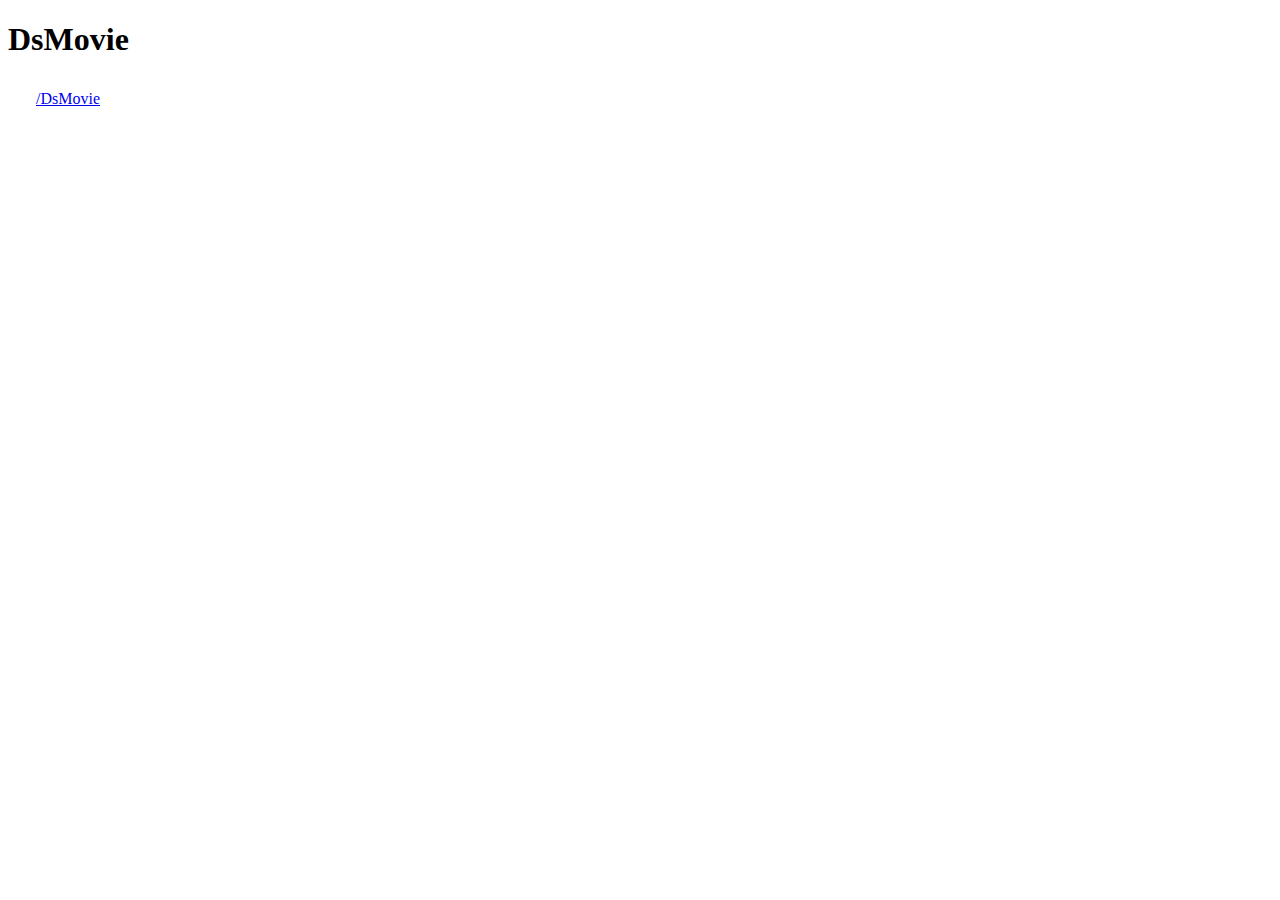
==== index.html @ 2e74eb35 "Barra superior parte 02" ====
<!DOCTYPE html>
<html lang="pt-br">
  <head>
    <meta charset="UTF-8" />
    <meta http-equiv="X-UA-Compatible" content="IE=edge" />
    <meta name="viewport" content="width=device-width, initial-scale=1.0" />
    <title>DsMovie</title>
    <link
      href="https://cdn.jsdelivr.net/npm/bootstrap@5.1.3/dist/css/bootstrap.min.css"
      rel="stylesheet"
      integrity="sha384-1BmE4kWBq78iYhFldvKuhfTAU6auU8tT94WrHftjDbrCEXSU1oBoqyl2QvZ6jIW3"
      crossorigin="anonymous"
    />
    <link rel="stylesheet" href="css/style.css" />
  </head>
  <body>
    <header>
      <nav class="container">
        <h1>DsMovie</h1>
        <div class="dsmovie-contact-container">
          <img src="img/github.svg" alt="Github" />
          <a href="https://github.com/caioassis-dev/dsmovie">/DsMovie</a>
        </div>
      </nav>
    </header>
  </body>
</html>
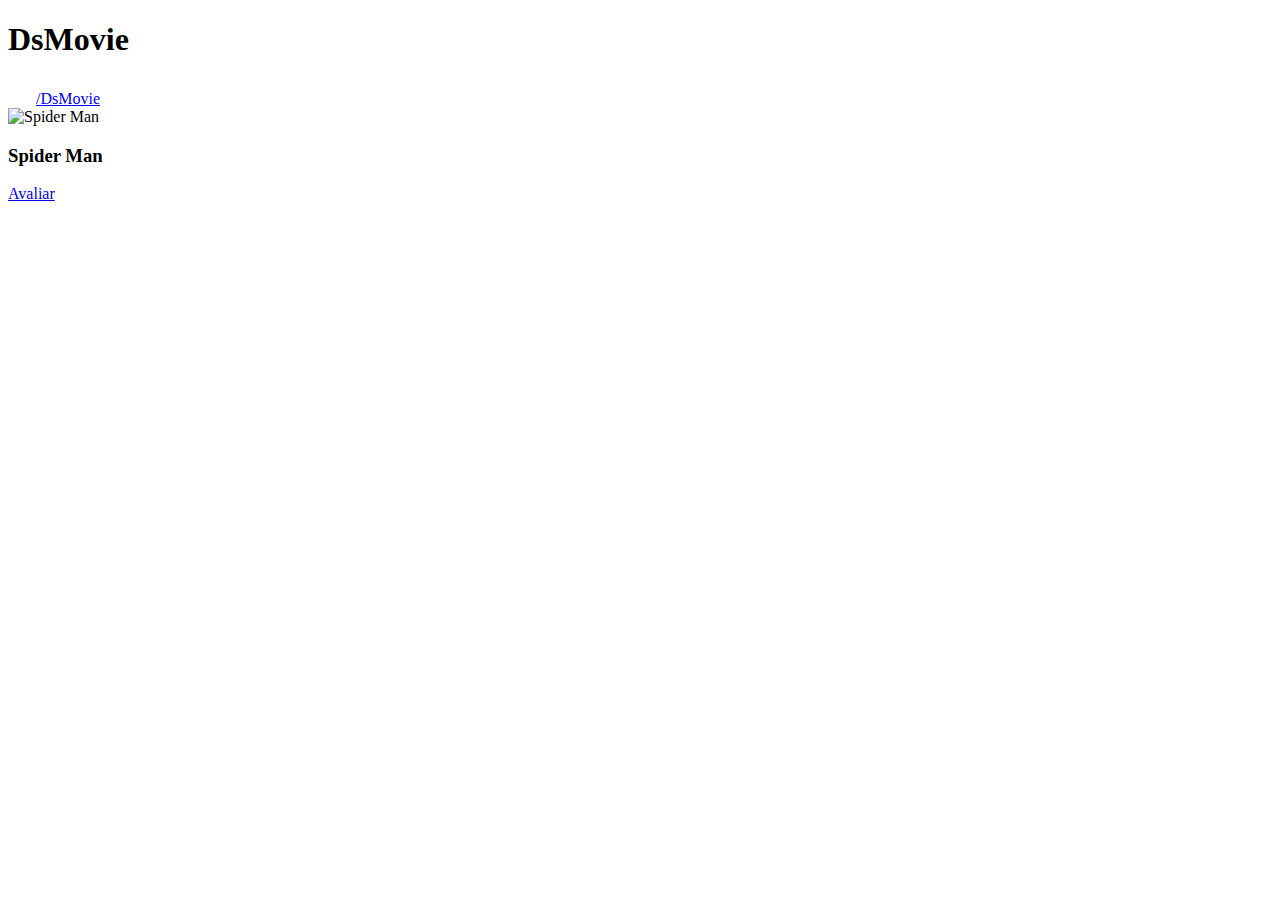
==== commit a148ee07: "Card de Film" ====
--- a/index.html
+++ b/index.html
@@ -23,5 +23,19 @@
         </div>
       </nav>
     </header>
+    <main>
+      <section id="dsmovie-card-list" class="container">
+        <div class="dsmovie-card">
+          <img
+            src="https://www.themoviedb.org/t/p/w533_and_h300_bestv2/iQFcwSGbZXMkeyKrxbPnwnRo5fl.jpg"
+            alt="Spider Man"
+          />
+          <div class="dsmovie-card-description">
+            <h3>Spider Man</h3>
+            <a class="dsmovie-btn" href="form.html">Avaliar</a>
+          </div>
+        </div>
+      </section>
+    </main>
   </body>
 </html>
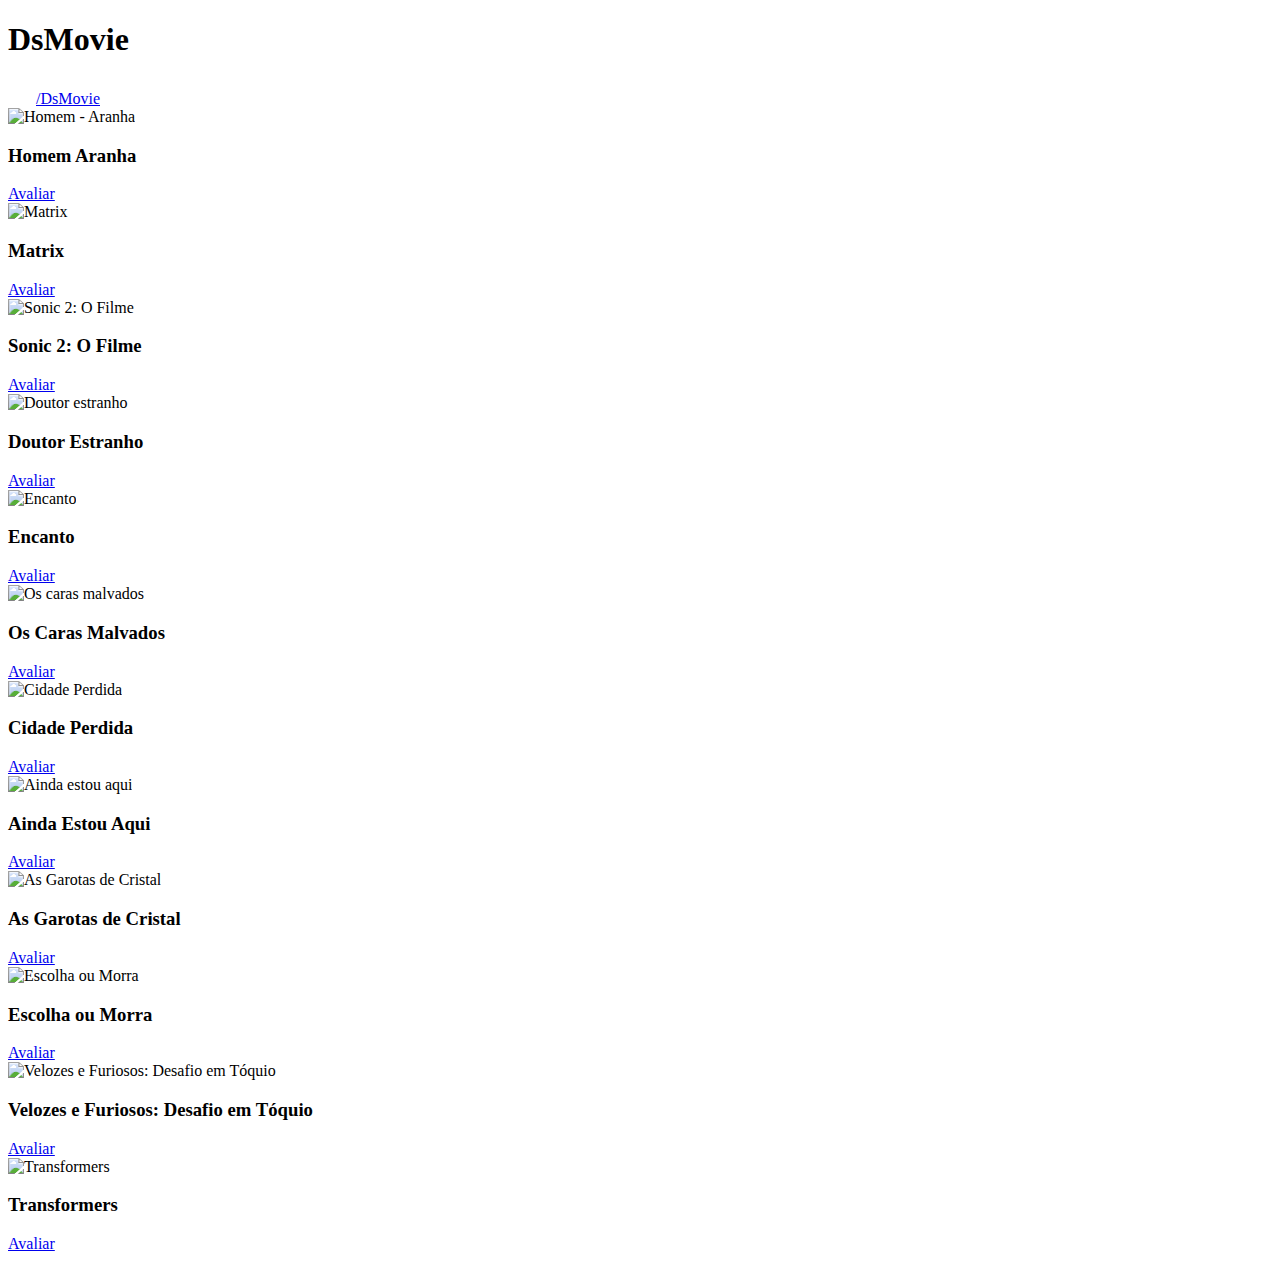
==== commit d16e44f2: "Listagem de cards" ====
--- a/index.html
+++ b/index.html
@@ -25,14 +25,152 @@
     </header>
     <main>
       <section id="dsmovie-card-list" class="container">
-        <div class="dsmovie-card">
-          <img
-            src="https://www.themoviedb.org/t/p/w533_and_h300_bestv2/iQFcwSGbZXMkeyKrxbPnwnRo5fl.jpg"
-            alt="Spider Man"
-          />
-          <div class="dsmovie-card-description">
-            <h3>Spider Man</h3>
-            <a class="dsmovie-btn" href="form.html">Avaliar</a>
+        <div class="row">
+          <div class="col-sm-6 col-lg-4 col-xl-3 mb-3">
+            <div class="dsmovie-card">
+              <img
+                src="https://www.themoviedb.org/t/p/w533_and_h300_bestv2/iQFcwSGbZXMkeyKrxbPnwnRo5fl.jpg"
+                alt="Homem - Aranha"
+              />
+              <div class="dsmovie-card-description">
+                <h3>Homem Aranha</h3>
+                <a class="dsmovie-btn" href="form.html">Avaliar</a>
+              </div>
+            </div>
+          </div>
+
+          <div class="col-sm-6 col-lg-4 col-xl-3 mb-3">
+            <div class="dsmovie-card">
+              <img
+                src="https://www.themoviedb.org/t/p/w533_and_h300_bestv2/eNI7PtK6DEYgZmHWP9gQNuff8pv.jpg"
+                alt="Matrix"
+              />
+              <div class="dsmovie-card-description">
+                <h3>Matrix</h3>
+                <a class="dsmovie-btn" href="form.html">Avaliar</a>
+              </div>
+            </div>
+          </div>
+
+          <div class="col-sm-6 col-lg-4 col-xl-3 mb-3">
+            <div class="dsmovie-card">
+              <img
+                src="https://www.themoviedb.org/t/p/w533_and_h300_bestv2/egoyMDLqCxzjnSrWOz50uLlJWmD.jpg"
+                alt="Sonic 2: O Filme"
+              />
+              <div class="dsmovie-card-description">
+                <h3>Sonic 2: O Filme</h3>
+                <a class="dsmovie-btn" href="form.html">Avaliar</a>
+              </div>
+            </div>
+          </div>
+          <div class="col-sm-6 col-lg-4 col-xl-3 mb-3">
+            <div class="dsmovie-card">
+              <img
+                src="https://www.themoviedb.org/t/p/w533_and_h300_bestv2/eQN31P4IEhyp6NkdccvppJnyuJ4.jpg"
+                alt="Doutor estranho"
+              />
+              <div class="dsmovie-card-description">
+                <h3>Doutor Estranho</h3>
+                <a class="dsmovie-btn" href="form.html">Avaliar</a>
+              </div>
+            </div>
+          </div>
+          <div class="col-sm-6 col-lg-4 col-xl-3 mb-3">
+            <div class="dsmovie-card">
+              <img
+                src="https://www.themoviedb.org/t/p/w533_and_h300_bestv2/3G1Q5xF40HkUBJXxt2DQgQzKTp5.jpg"
+                alt="Encanto"
+              />
+              <div class="dsmovie-card-description">
+                <h3>Encanto</h3>
+                <a class="dsmovie-btn" href="form.html">Avaliar</a>
+              </div>
+            </div>
+          </div>
+          <div class="col-sm-6 col-lg-4 col-xl-3 mb-3">
+            <div class="dsmovie-card">
+              <img
+                src="https://www.themoviedb.org/t/p/w533_and_h300_bestv2/fEe5fe82qHzjO4yej0o79etqsWV.jpg"
+                alt="Os caras malvados"
+              />
+              <div class="dsmovie-card-description">
+                <h3>Os Caras Malvados</h3>
+                <a class="dsmovie-btn" href="form.html">Avaliar</a>
+              </div>
+            </div>
+          </div>
+          <div class="col-sm-6 col-lg-4 col-xl-3 mb-3">
+            <div class="dsmovie-card">
+              <img
+                src="https://www.themoviedb.org/t/p/w533_and_h300_bestv2/A3bsT0m1um6tvcmlIGxBwx9eAxn.jpg"
+                alt="Cidade Perdida"
+              />
+              <div class="dsmovie-card-description">
+                <h3>Cidade Perdida</h3>
+                <a class="dsmovie-btn" href="form.html">Avaliar</a>
+              </div>
+            </div>
+          </div>
+          <div class="col-sm-6 col-lg-4 col-xl-3 mb-3">
+            <div class="dsmovie-card">
+              <img
+                src="https://www.themoviedb.org/t/p/w533_and_h300_bestv2/i9rEpTqC6aIQOWOc4PDEEAE3hFe.jpg"
+                alt="Ainda estou aqui"
+              />
+              <div class="dsmovie-card-description">
+                <h3>Ainda Estou Aqui</h3>
+                <a class="dsmovie-btn" href="form.html">Avaliar</a>
+              </div>
+            </div>
+          </div>
+          <div class="col-sm-6 col-lg-4 col-xl-3 mb-3">
+            <div class="dsmovie-card">
+              <img
+                src="https://www.themoviedb.org/t/p/w533_and_h300_bestv2/iCltUggpq3F8AAJT4zxJY7OVYFl.jpg"
+                alt="As Garotas de Cristal "
+              />
+              <div class="dsmovie-card-description">
+                <h3>As Garotas de Cristal</h3>
+                <a class="dsmovie-btn" href="form.html">Avaliar</a>
+              </div>
+            </div>
+          </div>
+          <div class="col-sm-6 col-lg-4 col-xl-3 mb-3">
+            <div class="dsmovie-card">
+              <img
+                src="https://www.themoviedb.org/t/p/w533_and_h300_bestv2/iSsSvXsCTfDSOY8wvJWms616w3I.jpg"
+                alt="Escolha ou Morra "
+              />
+              <div class="dsmovie-card-description">
+                <h3>Escolha ou Morra</h3>
+                <a class="dsmovie-btn" href="form.html">Avaliar</a>
+              </div>
+            </div>
+          </div>
+          <div class="col-sm-6 col-lg-4 col-xl-3 mb-3">
+            <div class="dsmovie-card">
+              <img
+                src="https://www.themoviedb.org/t/p/w533_and_h300_bestv2/dMARcKLrv0T7kVJ4iQR3vqTTdtT.jpg"
+                alt="Velozes e Furiosos: Desafio em Tóquio"
+              />
+              <div class="dsmovie-card-description">
+                <h3>Velozes e Furiosos: Desafio em Tóquio</h3>
+                <a class="dsmovie-btn" href="form.html">Avaliar</a>
+              </div>
+            </div>
+          </div>
+          <div class="col-sm-6 col-lg-4 col-xl-3 mb-3">
+            <div class="dsmovie-card">
+              <img
+                src="https://www.themoviedb.org/t/p/w533_and_h300_bestv2/wcTDxW9JEr9cORajaQLrv8ls9Ly.jpg"
+                alt="Transformers"
+              />
+              <div class="dsmovie-card-description">
+                <h3>Transformers</h3>
+                <a class="dsmovie-btn" href="form.html">Avaliar</a>
+              </div>
+            </div>
           </div>
         </div>
       </section>
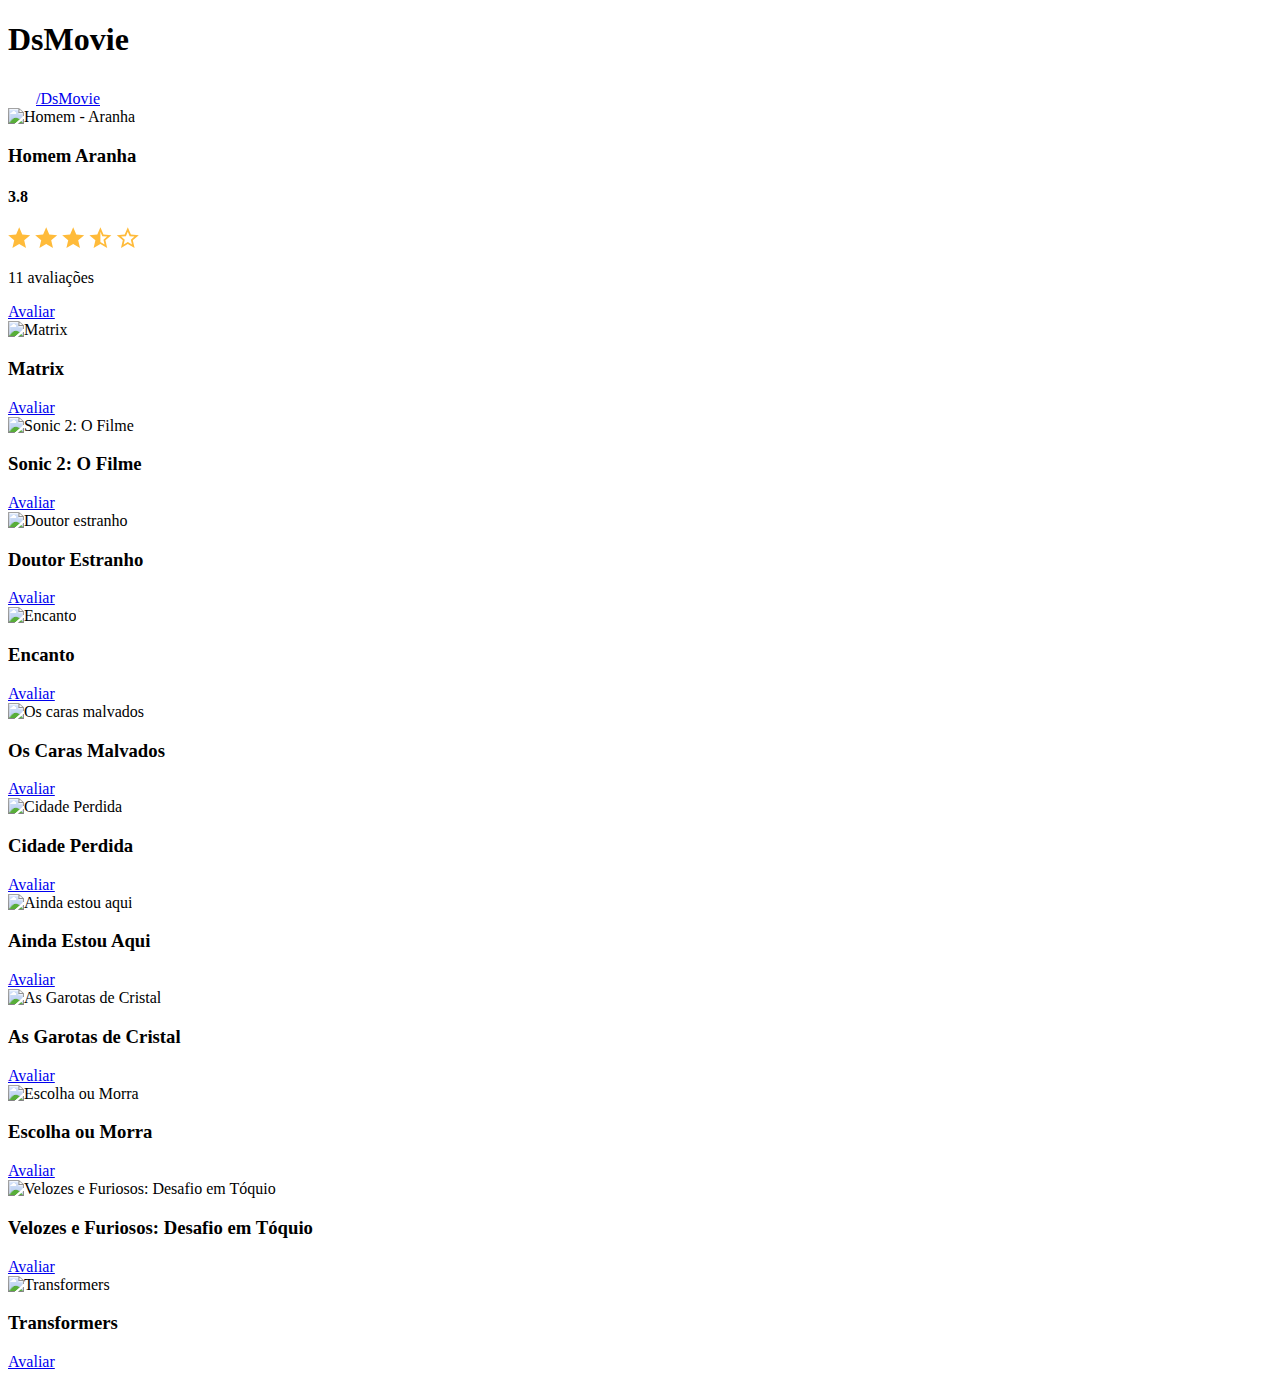
==== commit 1231c3a5: "Avaliação com estrelas" ====
--- a/index.html
+++ b/index.html
@@ -34,7 +34,19 @@
               />
               <div class="dsmovie-card-description">
                 <h3>Homem Aranha</h3>
-                <a class="dsmovie-btn" href="form.html">Avaliar</a>
+
+                <div class="dsmovie-card-description-bottom">
+                  <h4>3.8</h4>
+                  <div>
+                    <img src="img/star-full.svg" alt="star" />
+                    <img src="img/star-full.svg" alt="star" />
+                    <img src="img/star-full.svg" alt="star" />
+                    <img src="img/star-half.svg" alt="star" />
+                    <img src="img/star-empty.svg" alt="star" />
+                  </div>
+                  <p>11 avaliações</p>
+                  <a class="dsmovie-btn" href="form.html">Avaliar</a>
+                </div>
               </div>
             </div>
           </div>
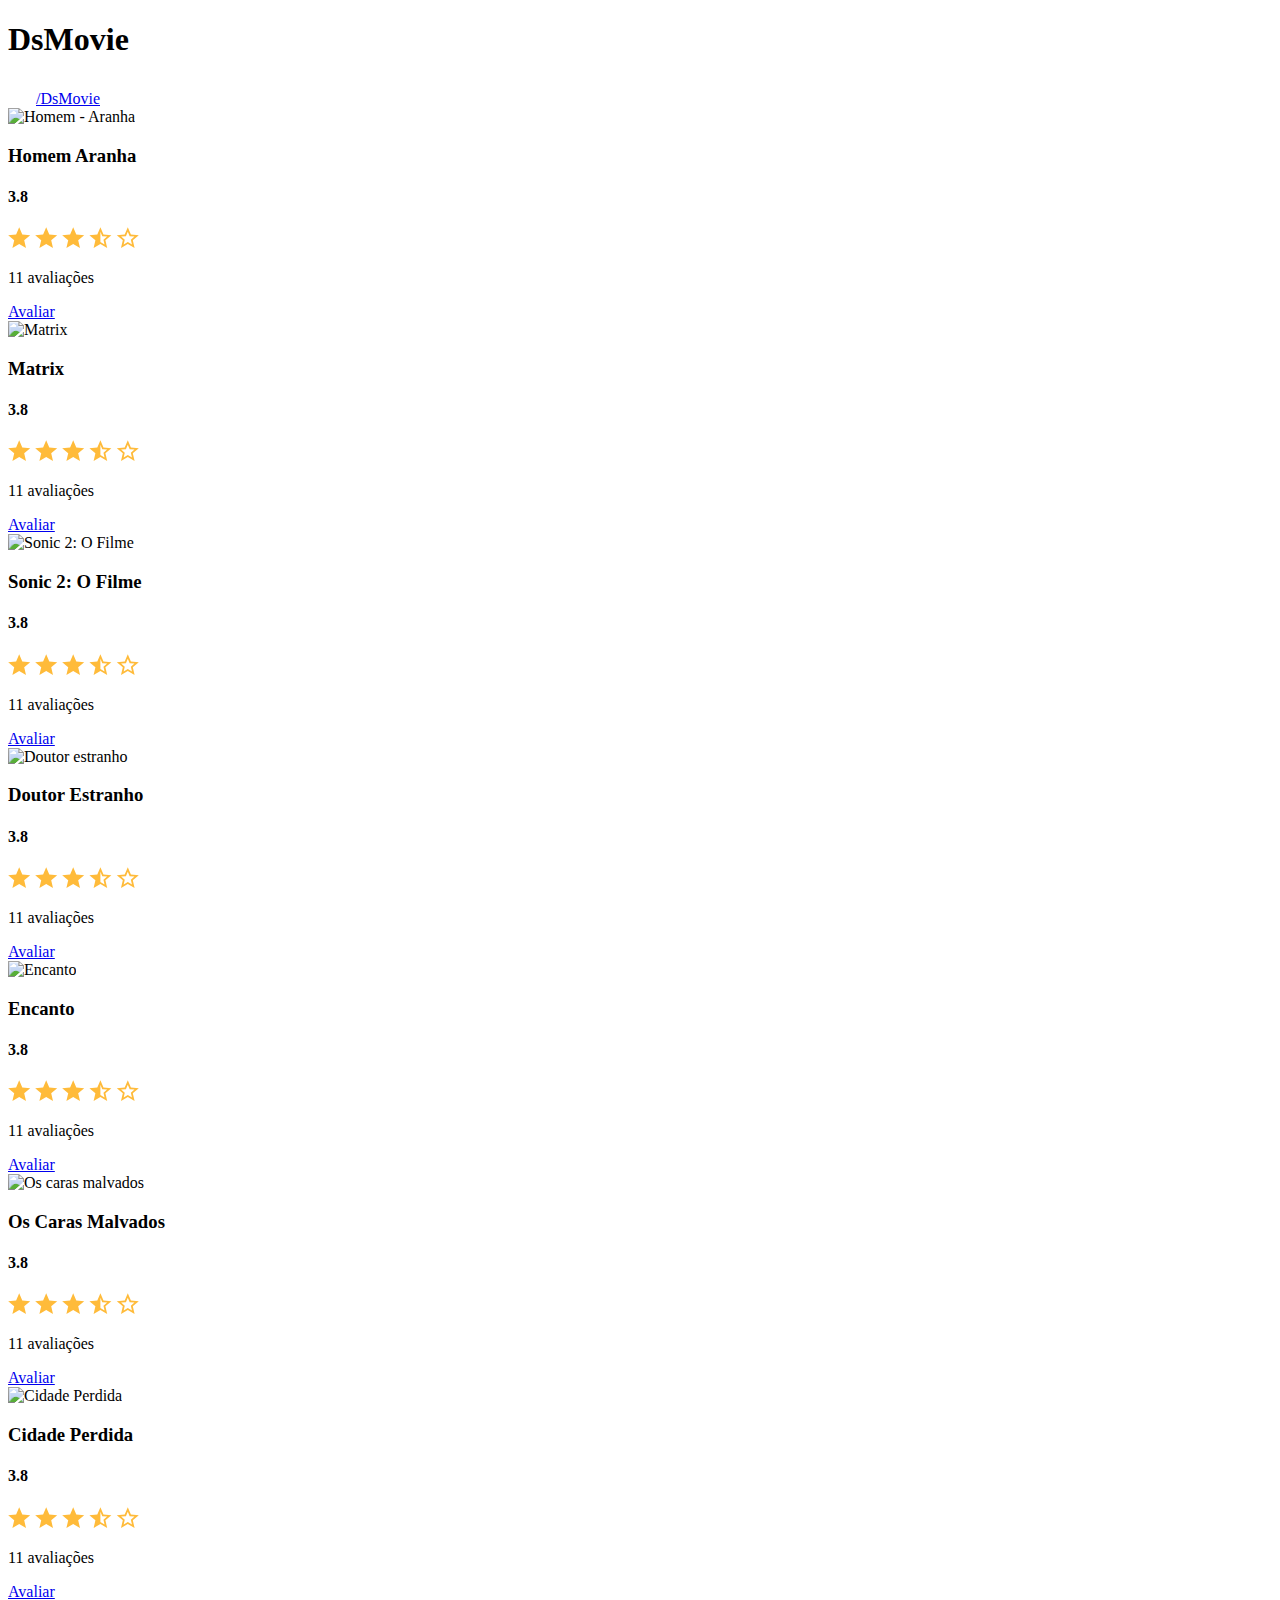
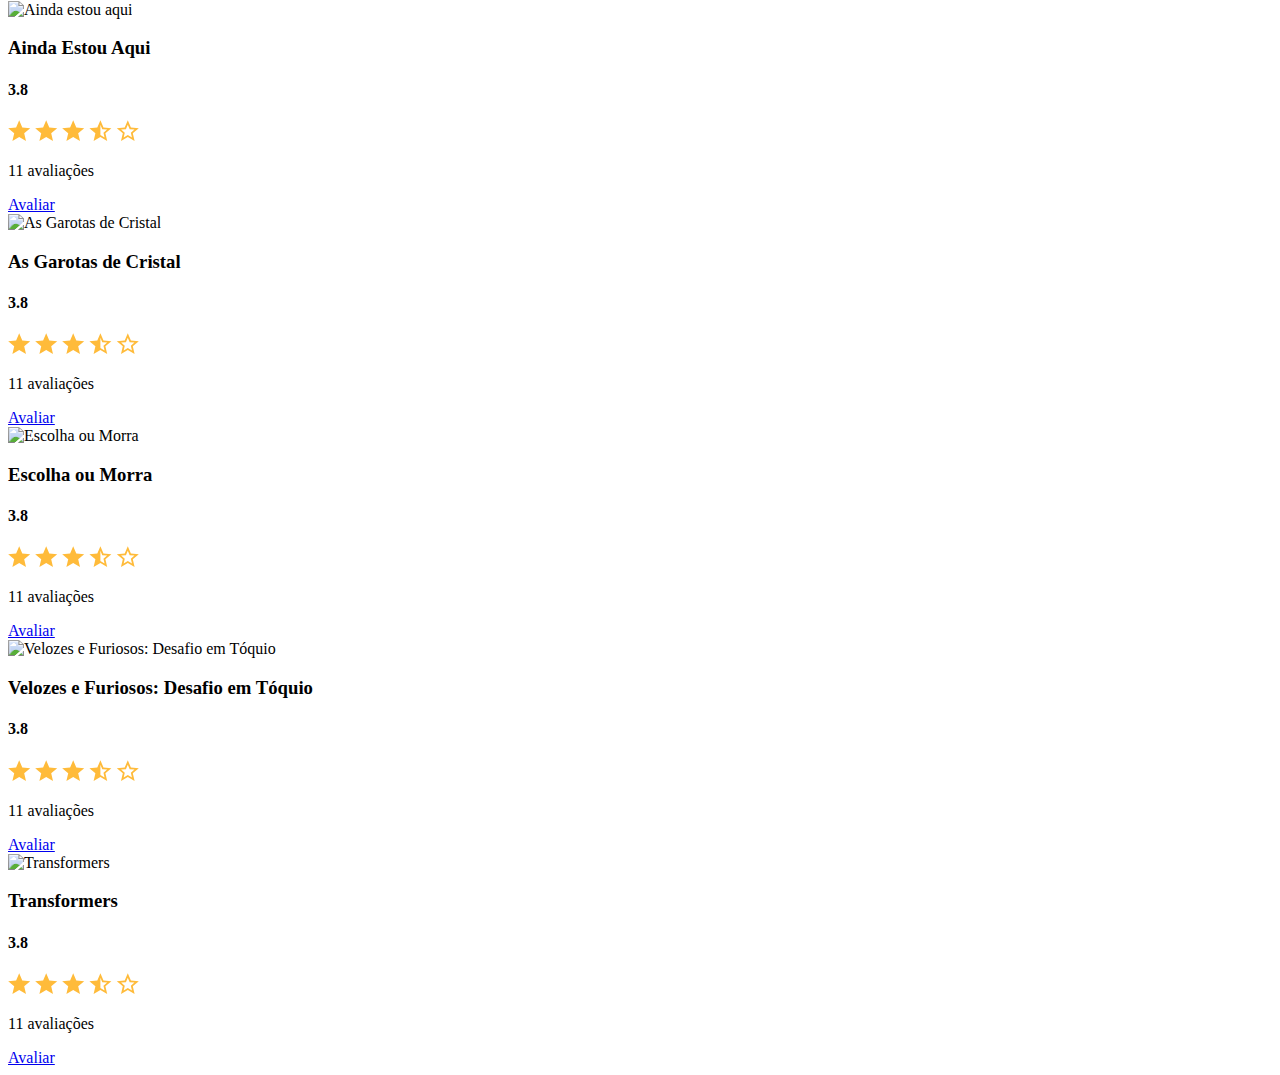
==== commit 6bca1289: "Polimento de listagem" ====
--- a/index.html
+++ b/index.html
@@ -50,7 +50,6 @@
               </div>
             </div>
           </div>
-
           <div class="col-sm-6 col-lg-4 col-xl-3 mb-3">
             <div class="dsmovie-card">
               <img
@@ -59,11 +58,21 @@
               />
               <div class="dsmovie-card-description">
                 <h3>Matrix</h3>
-                <a class="dsmovie-btn" href="form.html">Avaliar</a>
-              </div>
-            </div>
-          </div>
-
+                <div class="dsmovie-card-description-bottom">
+                  <h4>3.8</h4>
+                  <div>
+                    <img src="img/star-full.svg" alt="star" />
+                    <img src="img/star-full.svg" alt="star" />
+                    <img src="img/star-full.svg" alt="star" />
+                    <img src="img/star-half.svg" alt="star" />
+                    <img src="img/star-empty.svg" alt="star" />
+                  </div>
+                  <p>11 avaliações</p>
+                  <a class="dsmovie-btn" href="form.html">Avaliar</a>
+                </div>
+              </div>
+            </div>
+          </div>
           <div class="col-sm-6 col-lg-4 col-xl-3 mb-3">
             <div class="dsmovie-card">
               <img
@@ -72,7 +81,18 @@
               />
               <div class="dsmovie-card-description">
                 <h3>Sonic 2: O Filme</h3>
-                <a class="dsmovie-btn" href="form.html">Avaliar</a>
+                <div class="dsmovie-card-description-bottom">
+                  <h4>3.8</h4>
+                  <div>
+                    <img src="img/star-full.svg" alt="star" />
+                    <img src="img/star-full.svg" alt="star" />
+                    <img src="img/star-full.svg" alt="star" />
+                    <img src="img/star-half.svg" alt="star" />
+                    <img src="img/star-empty.svg" alt="star" />
+                  </div>
+                  <p>11 avaliações</p>
+                  <a class="dsmovie-btn" href="form.html">Avaliar</a>
+                </div>
               </div>
             </div>
           </div>
@@ -84,7 +104,18 @@
               />
               <div class="dsmovie-card-description">
                 <h3>Doutor Estranho</h3>
-                <a class="dsmovie-btn" href="form.html">Avaliar</a>
+                <div class="dsmovie-card-description-bottom">
+                  <h4>3.8</h4>
+                  <div>
+                    <img src="img/star-full.svg" alt="star" />
+                    <img src="img/star-full.svg" alt="star" />
+                    <img src="img/star-full.svg" alt="star" />
+                    <img src="img/star-half.svg" alt="star" />
+                    <img src="img/star-empty.svg" alt="star" />
+                  </div>
+                  <p>11 avaliações</p>
+                  <a class="dsmovie-btn" href="form.html">Avaliar</a>
+                </div>
               </div>
             </div>
           </div>
@@ -96,7 +127,18 @@
               />
               <div class="dsmovie-card-description">
                 <h3>Encanto</h3>
-                <a class="dsmovie-btn" href="form.html">Avaliar</a>
+                <div class="dsmovie-card-description-bottom">
+                  <h4>3.8</h4>
+                  <div>
+                    <img src="img/star-full.svg" alt="star" />
+                    <img src="img/star-full.svg" alt="star" />
+                    <img src="img/star-full.svg" alt="star" />
+                    <img src="img/star-half.svg" alt="star" />
+                    <img src="img/star-empty.svg" alt="star" />
+                  </div>
+                  <p>11 avaliações</p>
+                  <a class="dsmovie-btn" href="form.html">Avaliar</a>
+                </div>
               </div>
             </div>
           </div>
@@ -108,7 +150,18 @@
               />
               <div class="dsmovie-card-description">
                 <h3>Os Caras Malvados</h3>
-                <a class="dsmovie-btn" href="form.html">Avaliar</a>
+                <div class="dsmovie-card-description-bottom">
+                  <h4>3.8</h4>
+                  <div>
+                    <img src="img/star-full.svg" alt="star" />
+                    <img src="img/star-full.svg" alt="star" />
+                    <img src="img/star-full.svg" alt="star" />
+                    <img src="img/star-half.svg" alt="star" />
+                    <img src="img/star-empty.svg" alt="star" />
+                  </div>
+                  <p>11 avaliações</p>
+                  <a class="dsmovie-btn" href="form.html">Avaliar</a>
+                </div>
               </div>
             </div>
           </div>
@@ -120,7 +173,18 @@
               />
               <div class="dsmovie-card-description">
                 <h3>Cidade Perdida</h3>
-                <a class="dsmovie-btn" href="form.html">Avaliar</a>
+                <div class="dsmovie-card-description-bottom">
+                  <h4>3.8</h4>
+                  <div>
+                    <img src="img/star-full.svg" alt="star" />
+                    <img src="img/star-full.svg" alt="star" />
+                    <img src="img/star-full.svg" alt="star" />
+                    <img src="img/star-half.svg" alt="star" />
+                    <img src="img/star-empty.svg" alt="star" />
+                  </div>
+                  <p>11 avaliações</p>
+                  <a class="dsmovie-btn" href="form.html">Avaliar</a>
+                </div>
               </div>
             </div>
           </div>
@@ -132,7 +196,18 @@
               />
               <div class="dsmovie-card-description">
                 <h3>Ainda Estou Aqui</h3>
-                <a class="dsmovie-btn" href="form.html">Avaliar</a>
+                <div class="dsmovie-card-description-bottom">
+                  <h4>3.8</h4>
+                  <div>
+                    <img src="img/star-full.svg" alt="star" />
+                    <img src="img/star-full.svg" alt="star" />
+                    <img src="img/star-full.svg" alt="star" />
+                    <img src="img/star-half.svg" alt="star" />
+                    <img src="img/star-empty.svg" alt="star" />
+                  </div>
+                  <p>11 avaliações</p>
+                  <a class="dsmovie-btn" href="form.html">Avaliar</a>
+                </div>
               </div>
             </div>
           </div>
@@ -144,7 +219,18 @@
               />
               <div class="dsmovie-card-description">
                 <h3>As Garotas de Cristal</h3>
-                <a class="dsmovie-btn" href="form.html">Avaliar</a>
+                <div class="dsmovie-card-description-bottom">
+                  <h4>3.8</h4>
+                  <div>
+                    <img src="img/star-full.svg" alt="star" />
+                    <img src="img/star-full.svg" alt="star" />
+                    <img src="img/star-full.svg" alt="star" />
+                    <img src="img/star-half.svg" alt="star" />
+                    <img src="img/star-empty.svg" alt="star" />
+                  </div>
+                  <p>11 avaliações</p>
+                  <a class="dsmovie-btn" href="form.html">Avaliar</a>
+                </div>
               </div>
             </div>
           </div>
@@ -156,7 +242,18 @@
               />
               <div class="dsmovie-card-description">
                 <h3>Escolha ou Morra</h3>
-                <a class="dsmovie-btn" href="form.html">Avaliar</a>
+                <div class="dsmovie-card-description-bottom">
+                  <h4>3.8</h4>
+                  <div>
+                    <img src="img/star-full.svg" alt="star" />
+                    <img src="img/star-full.svg" alt="star" />
+                    <img src="img/star-full.svg" alt="star" />
+                    <img src="img/star-half.svg" alt="star" />
+                    <img src="img/star-empty.svg" alt="star" />
+                  </div>
+                  <p>11 avaliações</p>
+                  <a class="dsmovie-btn" href="form.html">Avaliar</a>
+                </div>
               </div>
             </div>
           </div>
@@ -168,7 +265,18 @@
               />
               <div class="dsmovie-card-description">
                 <h3>Velozes e Furiosos: Desafio em Tóquio</h3>
-                <a class="dsmovie-btn" href="form.html">Avaliar</a>
+                <div class="dsmovie-card-description-bottom">
+                  <h4>3.8</h4>
+                  <div>
+                    <img src="img/star-full.svg" alt="star" />
+                    <img src="img/star-full.svg" alt="star" />
+                    <img src="img/star-full.svg" alt="star" />
+                    <img src="img/star-half.svg" alt="star" />
+                    <img src="img/star-empty.svg" alt="star" />
+                  </div>
+                  <p>11 avaliações</p>
+                  <a class="dsmovie-btn" href="form.html">Avaliar</a>
+                </div>
               </div>
             </div>
           </div>
@@ -180,7 +288,18 @@
               />
               <div class="dsmovie-card-description">
                 <h3>Transformers</h3>
-                <a class="dsmovie-btn" href="form.html">Avaliar</a>
+                <div class="dsmovie-card-description-bottom">
+                  <h4>3.8</h4>
+                  <div>
+                    <img src="img/star-full.svg" alt="star" />
+                    <img src="img/star-full.svg" alt="star" />
+                    <img src="img/star-full.svg" alt="star" />
+                    <img src="img/star-half.svg" alt="star" />
+                    <img src="img/star-empty.svg" alt="star" />
+                  </div>
+                  <p>11 avaliações</p>
+                  <a class="dsmovie-btn" href="form.html">Avaliar</a>
+                </div>
               </div>
             </div>
           </div>
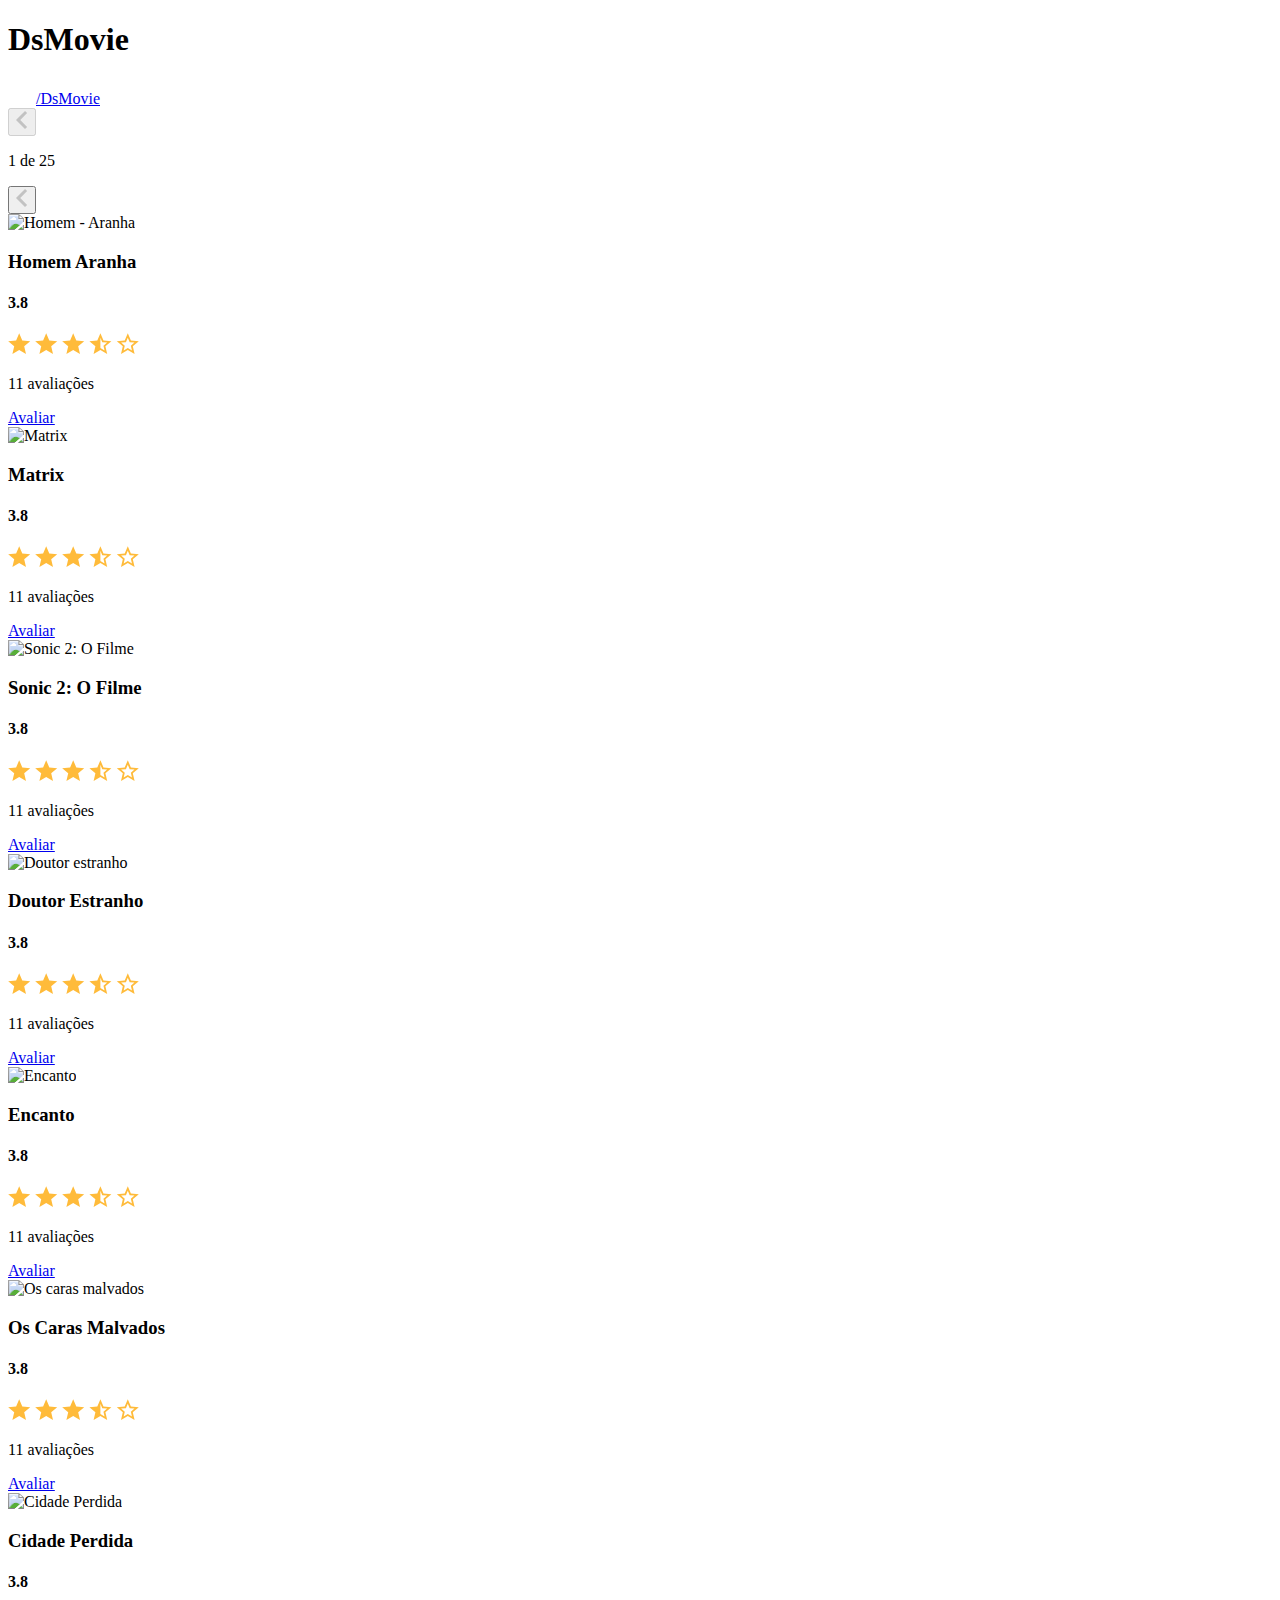
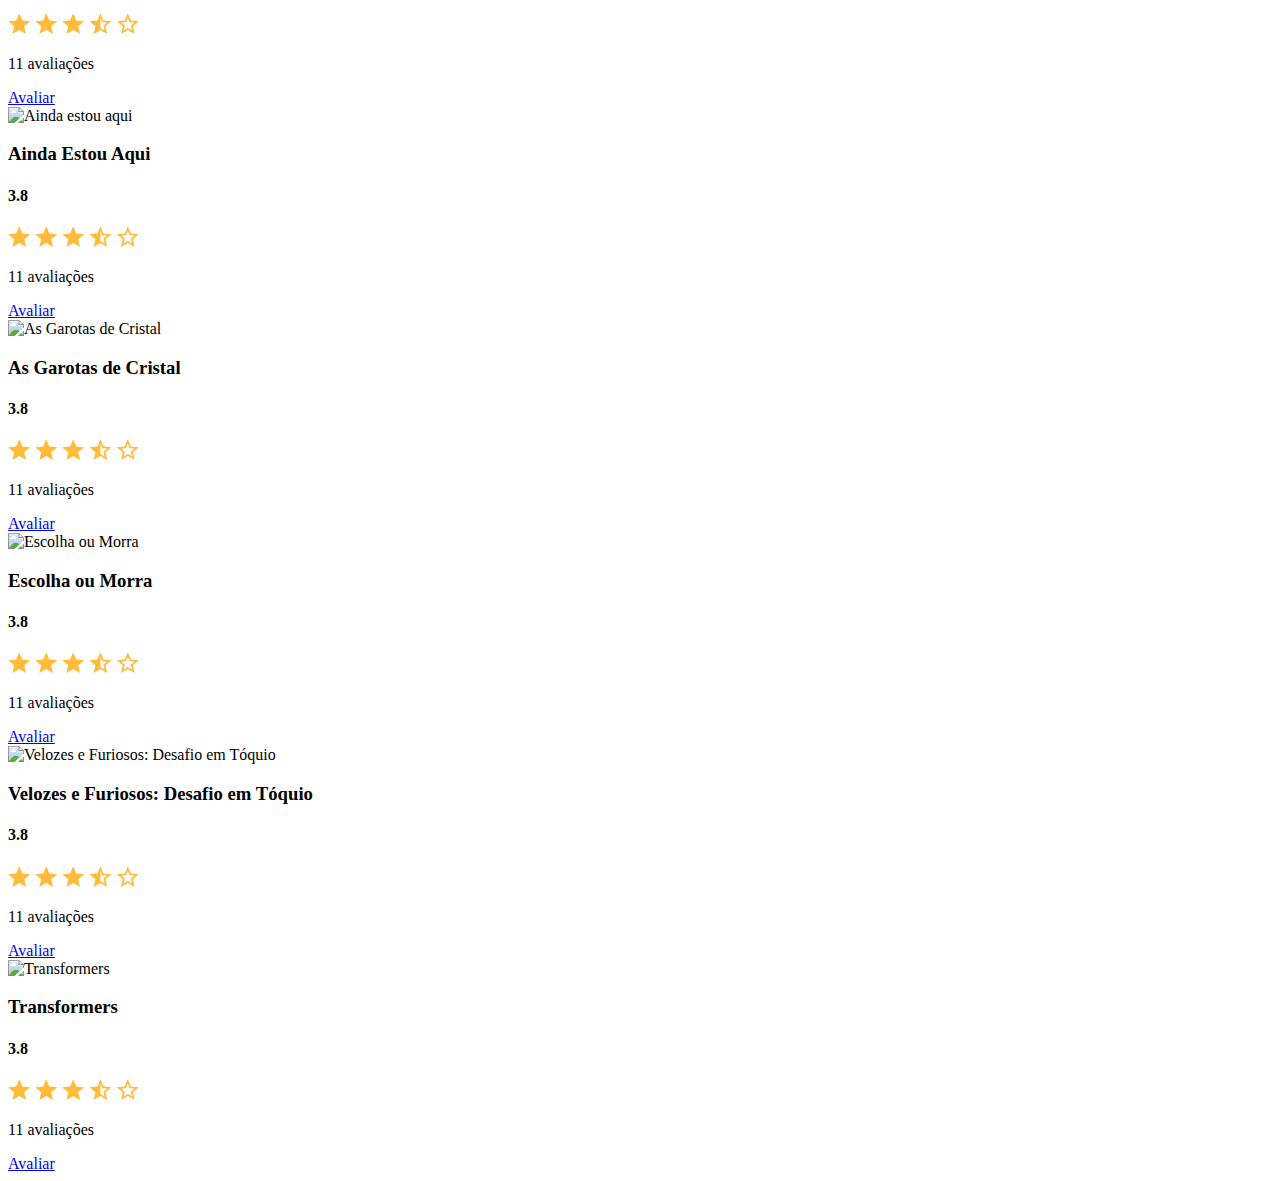
==== commit 0c647710: "Componente de paginação" ====
--- a/index.html
+++ b/index.html
@@ -25,6 +25,18 @@
     </header>
     <main>
       <section id="dsmovie-card-list" class="container">
+        <div class="dsmovie-pagination-container">
+          <div class="dsmovie-pagination-box">
+            <button disabled>
+              <img src="img/arrow.svg" alt="anterior" />
+            </button>
+            <p>1 de 25</p>
+            <button>
+              <img class="flip-horizontal" src="img/arrow.svg" alt="proxima" />
+            </button>
+          </div>
+        </div>
+
         <div class="row">
           <div class="col-sm-6 col-lg-4 col-xl-3 mb-3">
             <div class="dsmovie-card">
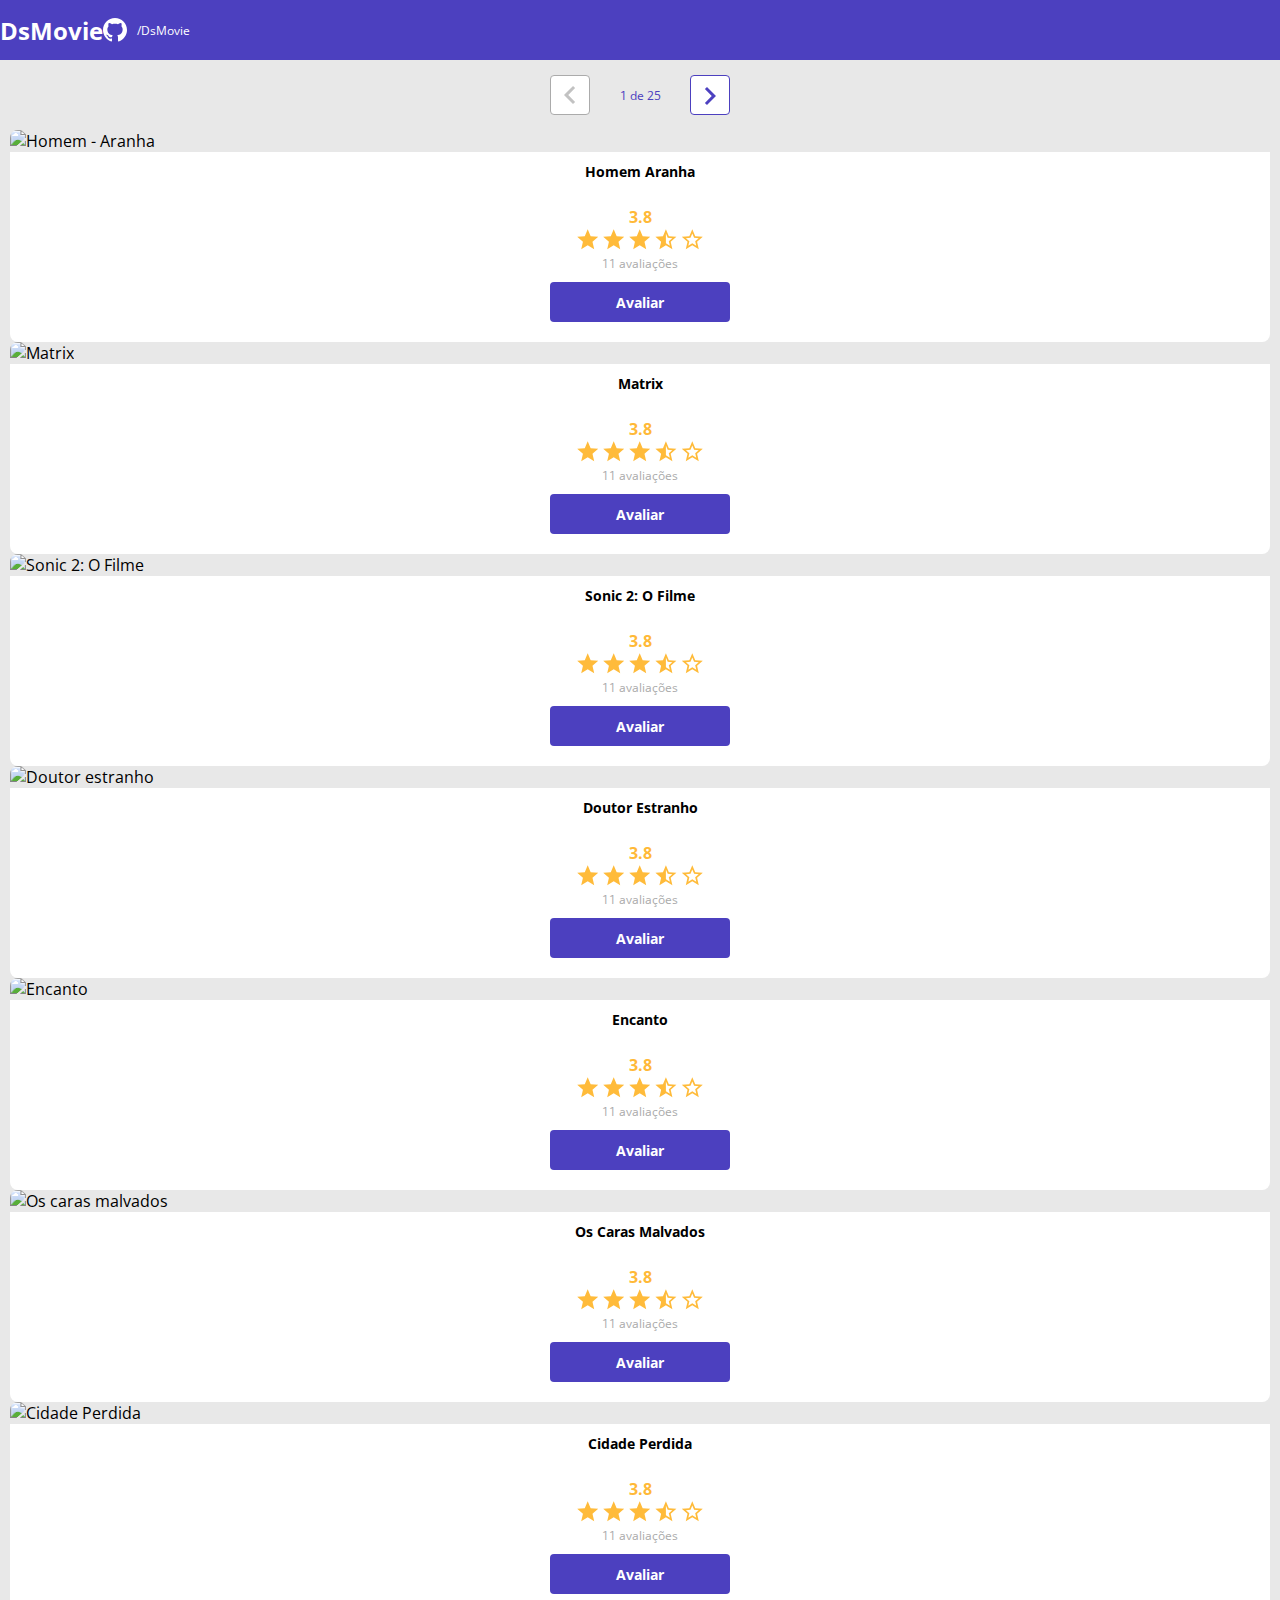
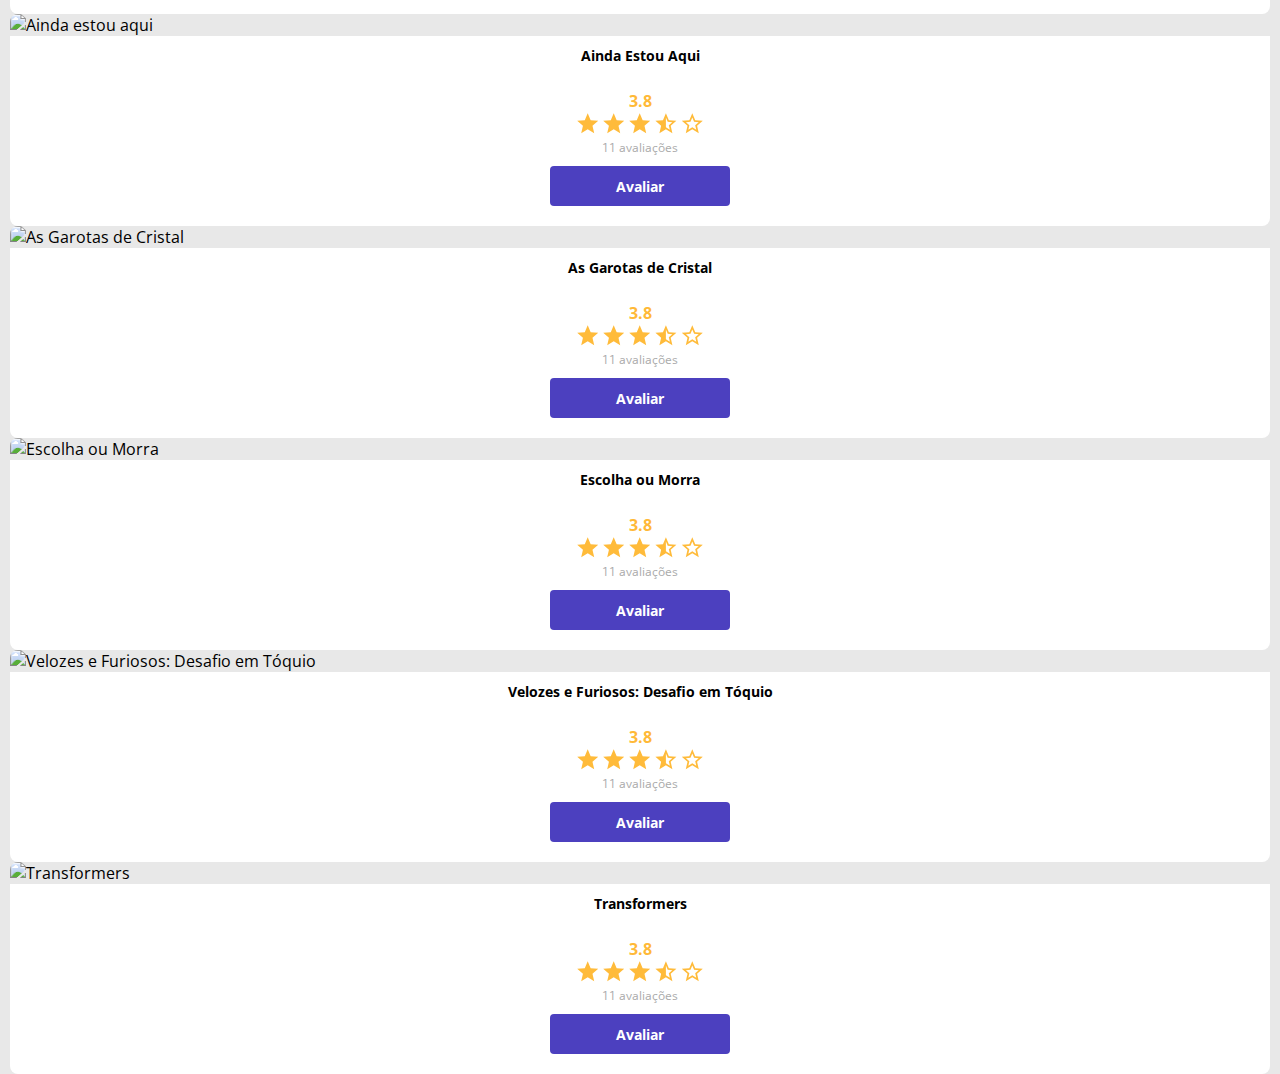
==== commit b93cd621: "Adicionando Link CSS no HTML" ====
--- a/index.html
+++ b/index.html
@@ -1,6 +1,7 @@
 <!DOCTYPE html>
 <html lang="pt-br">
   <head>
+    <link rel="stylesheet" href="CSS/style.css" />
     <meta charset="UTF-8" />
     <meta http-equiv="X-UA-Compatible" content="IE=edge" />
     <meta name="viewport" content="width=device-width, initial-scale=1.0" />
--- a/CSS/style.css
+++ b/CSS/style.css
@@ -0,0 +1,227 @@
+@import url('https://fonts.googleapis.com/css2?family=Open+Sans:wght@300;400;700&display=swap');
+
+:root {
+  --bg-gray: hsl(0, 0%, 91%);
+  --color-primary: hsl(246, 50%, 50%);
+  --white: white;
+  --text-gray: hsl(0, 0%, 29%);
+  --text-light-gray: hsl(0, 0%, 67%);
+  --star-yellow: hsl(39, 100%, 61%);
+}
+
+* {
+  margin: 0;
+  box-sizing: border-box;
+  font-family: 'Open Sans', sans-serif;
+}
+
+h1,
+h2,
+h3,
+h4,
+h5,
+h6 {
+  margin: 0;
+}
+
+html,
+body {
+  background-color: var(--bg-gray);
+}
+
+header {
+  background-color: var(--color-primary);
+  color: var(--white);
+  height: 60px;
+  display: flex;
+  align-items: center;
+}
+nav {
+  display: flex;
+  align-items: center;
+  justify-content: space-between;
+}
+
+nav h1 {
+  font-size: 24px;
+  font-weight: 700;
+}
+
+nav a {
+  font-size: 12px;
+  font-weight: 400;
+}
+
+a,
+a:hover {
+  text-decoration: none;
+  color: unset;
+}
+
+.dsmovie-contact-container {
+  display: flex;
+  align-items: center;
+}
+
+.dsmovie-contact-container img {
+  margin-right: 10px;
+}
+
+#dsmovie-card-list {
+  padding: 0 10px;
+}
+
+.dsmovie-card {
+  width: 100%;
+}
+
+.dsmovie-card img {
+  width: 100%;
+  border-radius: 8px 8px 0 0;
+}
+
+.dsmovie-card-description {
+  background-color: var(--white);
+  border-radius: 0 0 8px 8px;
+  display: flex;
+  flex-direction: column;
+  justify-content: space-between;
+  align-items: center;
+  padding: 10px 20px 20px 20px;
+  min-height: 190px;
+}
+
+.dsmovie-card-description h3 {
+  font-weight: 700;
+  font-size: 14px;
+  text-align: center;
+  margin-bottom: 10px;
+}
+
+.dsmovie-btn,
+.dsmovie-btn:hover {
+  width: 180px;
+  height: 40px;
+  background-color: var(--color-primary);
+  display: flex;
+  align-items: center;
+  justify-content: center;
+  color: var(--white);
+  font-size: 14px;
+  font-weight: 700;
+  border-radius: 4px;
+  border: 0;
+}
+
+.dsmovie-card-description-bottom {
+  display: flex;
+  flex-direction: column;
+  align-items: center;
+}
+
+.dsmovie-card-description-bottom h4 {
+  color: var(--star-yellow);
+  font-weight: 700;
+  font-size: 16px;
+  margin-bottom: 1.2px;
+}
+
+.dsmovie-card-description-bottom p {
+  color: var(--text-light-gray);
+  font-weight: 400;
+  font-size: 12px;
+  margin-bottom: 10px;
+}
+
+.dsmovie-card-description-bottom img {
+  width: 22px;
+}
+
+/* ======= FORMULARIO =========*/
+
+.dsmovie-form-container {
+  padding: 40px 0;
+  max-width: 480px;
+}
+
+.dsmovie-form-description {
+  background-color: var(--white);
+  padding: 20px;
+  display: flex;
+  flex-direction: column;
+  align-items: center;
+  border-radius: 0 0 8px 8px;
+}
+
+.dsmovie-form-description h3 {
+  font-size: 13px;
+  font-weight: 700;
+  margin-bottom: 20px;
+}
+.dsmovie-form {
+  width: 100%;
+}
+.dsmovie-form-group {
+  margin-bottom: 20px;
+}
+
+.dsmovie-form-group label {
+  font-size: 12px;
+  color: var(--text-light-gray);
+}
+
+.dsmovie-form-btn-container {
+  height: 100px;
+  display: flex;
+  flex-direction: column;
+  align-items: center;
+  justify-content: space-between;
+}
+
+.dsmovie-pagination-container {
+  padding: 15px 0;
+  display: flex;
+  justify-content: center;
+}
+
+.dsmovie-pagination-box {
+  width: 180px;
+  display: flex;
+  justify-content: space-between;
+  align-items: center;
+}
+
+.dsmovie-pagination-box p {
+  margin: 0;
+  font-size: 12px;
+  color: var(--color-primary);
+  font-weight: 400;
+}
+
+.dsmovie-pagination-box button {
+  width: 40px;
+  height: 40px;
+  border: 1px solid var(--color-primary);
+  border-radius: 4px;
+  background-color: var(--white);
+  display: flex;
+  justify-content: center;
+  align-items: center;
+}
+
+.dsmovie-pagination-box button img {
+  filter: brightness(0) saturate(100%) invert(21%) sepia(85%) saturate(2817%)
+    hue-rotate(241deg) brightness(80%) contrast(84%);
+}
+
+.dsmovie-pagination-box button:disabled img {
+  filter: unset;
+}
+
+.dsmovie-pagination-box button:disabled {
+  border: 1px solid var(--text-light-gray);
+}
+
+.flip-horizontal {
+  transform: rotate(180deg);
+}
